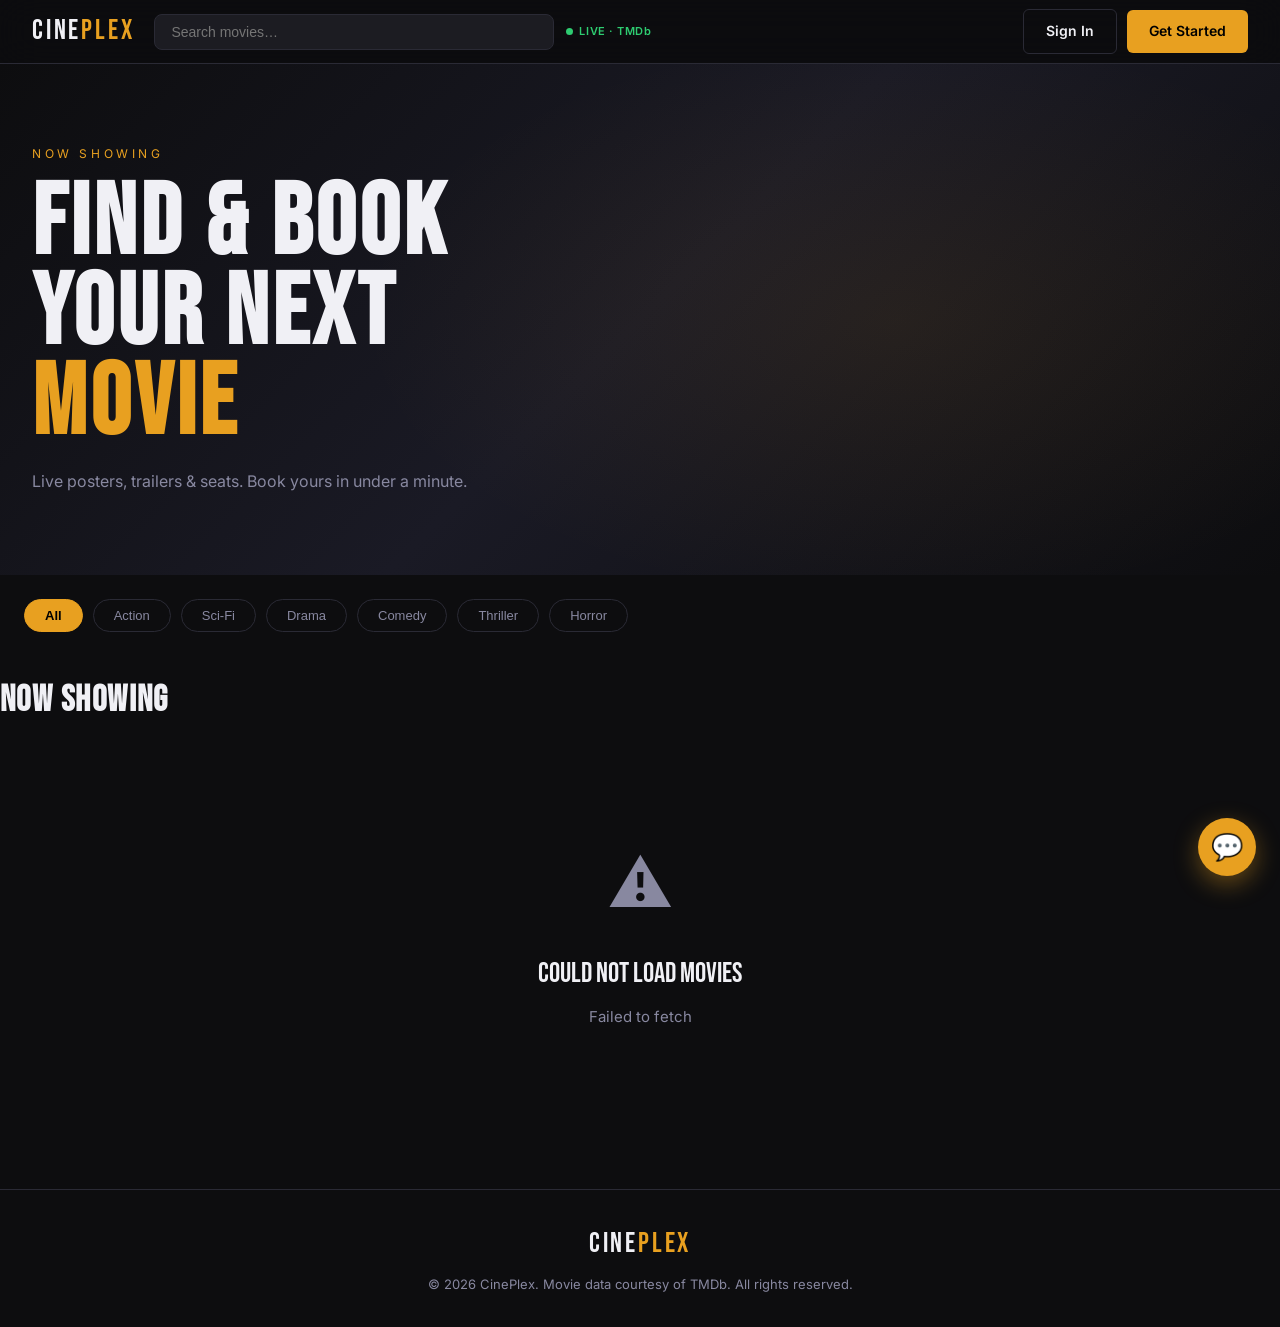
==== index.html @ ccc07450 "Add files via upload" ====
<!DOCTYPE html>
<html lang="en">
<head>
  <meta charset="UTF-8"/>
  <meta name="viewport" content="width=device-width, initial-scale=1.0"/>
  <title>CinePlex — Book Movie Tickets</title>
  <link rel="stylesheet" href="css/style.css"/>
  <link rel="preconnect" href="https://fonts.googleapis.com"/>
  <link href="https://fonts.googleapis.com/css2?family=Bebas+Neue&family=Inter:wght@300;400;500;600;700&display=swap" rel="stylesheet"/>
</head>
<body>

<!-- ── NAVBAR ─────────────────────────────────────────── -->
<nav class="navbar">
  <a class="brand" href="index.html">CINE<span>PLEX</span></a>
  <div class="nav-center">
    <input id="searchInput" type="text" placeholder="Search movies…" class="search-bar"/>
    <span class="live-badge"><span class="live-dot"></span> LIVE · TMDb</span>
  </div>
  <div class="nav-actions" id="navActions"></div>
</nav>

<!-- ── HERO ───────────────────────────────────────────── -->
<section class="hero">
  <div class="hero-content">
    <p class="hero-eyebrow">Now Showing</p>
    <h1 class="hero-title">Find & Book<br/>Your Next<br/><span>Movie</span></h1>
    <p class="hero-sub">Live posters, trailers & seats. Book yours in under a minute.</p>
  </div>
  <div class="hero-reel" id="heroReel"></div>
</section>

<!-- ── GENRE FILTER ───────────────────────────────────── -->
<section class="genre-section">
  <div class="container">
    <div class="genre-pills" id="genrePills">
      <button class="pill active" data-genre="">All</button>
      <button class="pill" data-genre="Action">Action</button>
      <button class="pill" data-genre="Sci-Fi">Sci-Fi</button>
      <button class="pill" data-genre="Drama">Drama</button>
      <button class="pill" data-genre="Comedy">Comedy</button>
      <button class="pill" data-genre="Thriller">Thriller</button>
      <button class="pill" data-genre="Horror">Horror</button>
    </div>
  </div>
</section>

<!-- ── MOVIES GRID ────────────────────────────────────── -->
<section class="movies-section container">
  <h2 class="section-title">Now Showing</h2>
  <div class="movies-grid" id="moviesGrid"></div>
</section>

<!-- ── FOOTER ─────────────────────────────────────────── -->
<footer class="footer">
  <p class="brand">CINE<span>PLEX</span></p>
  <p>© 2026 CinePlex. Movie data courtesy of TMDb. All rights reserved.</p>
</footer>

<div id="toast" class="toast hidden"></div>

<script src="js/tmdb.js"></script>
<script src="js/store.js"></script>
<script src="js/auth.js"></script>
<script src="js/movies.js"></script>
<script src="js/chatbot.js"></script>
<script src="js/places.js"></script>
<script src="js/main.js"></script>
</body>
</html>
---- css/style.css ----
/* ═══════════════════════════════════════════════════
   CinePlex — Cinematic Dark UI
   Palette: Near-black #0D0D0F, Gold #E8A020, Red #E03030
   Type: Bebas Neue (display) + Inter (body)
═══════════════════════════════════════════════════ */

:root {
  --bg:         #0D0D0F;
  --bg2:        #141418;
  --bg3:        #1C1C22;
  --card:       #18181E;
  --border:     #2A2A35;
  --gold:       #E8A020;
  --gold-dim:   #C4871A;
  --red:        #E03030;
  --green:      #2ECC71;
  --text:       #F0F0F5;
  --text-muted: #8888A0;
  --radius:     12px;
  --radius-sm:  6px;
  --shadow:     0 8px 32px rgba(0,0,0,0.6);
  --transition: 200ms ease;
}

*, *::before, *::after { box-sizing: border-box; margin: 0; padding: 0; }

html { scroll-behavior: smooth; }

body {
  background: var(--bg);
  color: var(--text);
  font-family: 'Inter', sans-serif;
  font-size: 15px;
  line-height: 1.6;
  min-height: 100vh;
}

/* ── TYPOGRAPHY ─────────────────────────────────── */
h1,h2,h3,h4 { font-family: 'Bebas Neue', sans-serif; letter-spacing: 0.04em; }

/* ── CONTAINER ──────────────────────────────────── */
.container { max-width: 1280px; margin: 0 auto; padding: 0 24px; }

/* ── NAVBAR ─────────────────────────────────────── */
.navbar {
  position: sticky; top: 0; z-index: 100;
  display: flex; align-items: center; gap: 20px;
  padding: 0 32px; height: 64px;
  background: rgba(13,13,15,0.92);
  backdrop-filter: blur(20px);
  border-bottom: 1px solid var(--border);
}

.brand {
  font-family: 'Bebas Neue', sans-serif;
  font-size: 28px; letter-spacing: 0.1em;
  color: var(--text); text-decoration: none;
  white-space: nowrap;
}
.brand span { color: var(--gold); }

.nav-center { display: flex; align-items: center; gap: 12px; flex: 1; }

.search-bar {
  flex: 1; max-width: 400px;
  padding: 9px 16px;
  background: var(--bg3); border: 1px solid var(--border);
  border-radius: 8px; color: var(--text); font-size: 14px;
  outline: none; transition: border-color var(--transition);
}
.search-bar:focus { border-color: var(--gold); }

.city-select {
  padding: 9px 14px;
  background: var(--bg3); border: 1px solid var(--border);
  border-radius: 8px; color: var(--text); font-size: 14px;
  cursor: pointer; outline: none;
}

.nav-actions { display: flex; align-items: center; gap: 10px; }

/* ── HERO ────────────────────────────────────────── */
.hero {
  min-height: 480px;
  display: flex; align-items: center;
  padding: 80px 32px;
  position: relative; overflow: hidden;
  background: linear-gradient(135deg, #0D0D0F 0%, #1a1a25 50%, #0D0D0F 100%);
}

.hero::before {
  content: '';
  position: absolute; inset: 0;
  background: radial-gradient(ellipse 60% 80% at 70% 50%, rgba(232,160,32,0.08) 0%, transparent 70%);
}

.hero-content { position: relative; z-index: 1; max-width: 480px; }

.hero-eyebrow {
  font-size: 12px; letter-spacing: 0.3em;
  text-transform: uppercase; color: var(--gold);
  margin-bottom: 16px;
}

.hero-title {
  font-size: clamp(56px, 8vw, 100px);
  line-height: 0.9; margin-bottom: 20px;
}
.hero-title span { color: var(--gold); }

.hero-sub { font-size: 16px; color: var(--text-muted); }

.hero-reel {
  position: absolute; right: 0; top: 0; bottom: 0;
  width: 45%; display: flex; align-items: center;
  gap: 16px; padding: 32px;
  overflow: hidden;
  mask-image: linear-gradient(to right, transparent 0%, black 20%, black 80%, transparent 100%);
}

/* ── GENRE PILLS ─────────────────────────────────── */
.genre-section { padding: 24px 0 0; }

.genre-pills {
  display: flex; flex-wrap: wrap; gap: 10px;
}

.pill {
  padding: 8px 20px;
  border-radius: 20px;
  border: 1px solid var(--border);
  background: transparent;
  color: var(--text-muted);
  font-size: 13px; font-weight: 500;
  cursor: pointer; transition: all var(--transition);
}
.pill:hover { border-color: var(--gold); color: var(--gold); }
.pill.active { background: var(--gold); border-color: var(--gold); color: #000; font-weight: 600; }

/* ── SECTION TITLE ───────────────────────────────── */
.section-title { font-size: 36px; margin-bottom: 24px; color: var(--text); }

/* ── MOVIES SECTION ──────────────────────────────── */
.movies-section { padding: 40px 0 80px; }

.movies-grid {
  display: grid;
  grid-template-columns: repeat(auto-fill, minmax(200px, 1fr));
  gap: 24px;
}

/* ── MOVIE CARD ──────────────────────────────────── */
.movie-card {
  background: var(--card);
  border-radius: var(--radius);
  overflow: hidden;
  border: 1px solid var(--border);
  cursor: pointer;
  transition: transform var(--transition), box-shadow var(--transition), border-color var(--transition);
}
.movie-card:hover {
  transform: translateY(-6px);
  box-shadow: var(--shadow);
  border-color: var(--gold);
}

.movie-poster {
  width: 100%; aspect-ratio: 2/3;
  object-fit: cover; display: block;
  background: var(--bg3);
}

.movie-poster-placeholder {
  width: 100%; aspect-ratio: 2/3;
  background: linear-gradient(135deg, var(--bg3) 0%, var(--bg2) 100%);
  display: flex; align-items: center; justify-content: center;
  color: var(--text-muted); font-size: 48px;
}

.movie-info { padding: 14px; }

.movie-title {
  font-family: 'Bebas Neue', sans-serif;
  font-size: 18px; letter-spacing: 0.05em;
  margin-bottom: 6px; line-height: 1.1;
}

.movie-meta {
  display: flex; justify-content: space-between;
  font-size: 12px; color: var(--text-muted);
  margin-bottom: 10px;
}

.movie-rating {
  display: inline-flex; align-items: center; gap: 4px;
  background: rgba(232,160,32,0.15); color: var(--gold);
  padding: 2px 8px; border-radius: 4px;
  font-size: 12px; font-weight: 600;
}

.btn-book {
  display: block; width: 100%;
  padding: 10px;
  background: var(--gold); color: #000;
  border: none; border-radius: var(--radius-sm);
  font-family: 'Bebas Neue', sans-serif;
  font-size: 16px; letter-spacing: 0.1em;
  cursor: pointer; transition: background var(--transition);
  text-align: center; text-decoration: none;
  margin-top: 10px;
}
.btn-book:hover { background: var(--gold-dim); }

/* ── BUTTONS ─────────────────────────────────────── */
.btn {
  padding: 10px 22px; border-radius: var(--radius-sm);
  border: none; font-size: 14px; font-weight: 600;
  cursor: pointer; transition: all var(--transition);
  display: inline-flex; align-items: center; gap: 8px;
  text-decoration: none;
}
.btn-primary { background: var(--gold); color: #000; }
.btn-primary:hover { background: var(--gold-dim); }
.btn-ghost { background: transparent; color: var(--text); border: 1px solid var(--border); }
.btn-ghost:hover { border-color: var(--gold); color: var(--gold); }
.btn-danger { background: var(--red); color: #fff; }
.btn-danger:hover { background: #c02828; }
.btn-success { background: var(--green); color: #000; }

/* ── MODAL ───────────────────────────────────────── */
.modal-overlay {
  position: fixed; inset: 0; z-index: 200;
  background: rgba(0,0,0,0.7);
  backdrop-filter: blur(6px);
  display: flex; align-items: center; justify-content: center;
  padding: 20px;
  opacity: 0; pointer-events: none;
  transition: opacity var(--transition);
}
.modal-overlay.open { opacity: 1; pointer-events: all; }

.modal {
  background: var(--bg2);
  border: 1px solid var(--border);
  border-radius: var(--radius);
  padding: 36px;
  max-width: 460px; width: 100%;
  transform: translateY(20px);
  transition: transform var(--transition);
}
.modal-overlay.open .modal { transform: translateY(0); }

.modal-title {
  font-size: 32px; margin-bottom: 24px;
}

/* ── FORMS ───────────────────────────────────────── */
.form-group { margin-bottom: 18px; }
.form-group label { display: block; font-size: 13px; color: var(--text-muted); margin-bottom: 6px; }

.form-control {
  width: 100%; padding: 11px 14px;
  background: var(--bg3); border: 1px solid var(--border);
  border-radius: var(--radius-sm); color: var(--text);
  font-size: 14px; outline: none;
  transition: border-color var(--transition);
}
.form-control:focus { border-color: var(--gold); }

.form-row { display: grid; grid-template-columns: 1fr 1fr; gap: 16px; }

/* ── SEAT MAP ────────────────────────────────────── */
.seat-map-page { padding: 40px 0 80px; }

.screen-indicator {
  background: linear-gradient(180deg, rgba(232,160,32,0.3) 0%, transparent 100%);
  height: 6px; width: 60%; margin: 0 auto 48px;
  border-radius: 3px; position: relative;
}
.screen-indicator::after {
  content: 'SCREEN'; font-family: 'Bebas Neue', sans-serif;
  font-size: 12px; letter-spacing: 0.3em;
  color: var(--text-muted);
  position: absolute; top: 10px; left: 50%; transform: translateX(-50%);
}

.seat-grid { display: flex; flex-direction: column; align-items: center; gap: 8px; }
.seat-row { display: flex; align-items: center; gap: 8px; }
.row-label { font-size: 12px; color: var(--text-muted); width: 20px; text-align: center; }

.seat {
  width: 36px; height: 36px;
  border-radius: 6px 6px 2px 2px;
  border: 1px solid var(--border);
  background: var(--bg3);
  cursor: pointer; font-size: 10px;
  display: flex; align-items: center; justify-content: center;
  color: var(--text-muted);
  transition: all var(--transition);
  position: relative;
}
.seat:hover:not(.booked):not(.aisle) { background: var(--gold); color: #000; border-color: var(--gold); }
.seat.selected { background: var(--green); color: #000; border-color: var(--green); }
.seat.booked { background: var(--bg2); border-color: var(--border); cursor: not-allowed; opacity: 0.5; }
.seat.premium { border-color: #8855ff; }
.seat.premium:hover:not(.booked) { background: #8855ff; border-color: #8855ff; color: #fff; }
.seat.recliner { border-color: var(--red); }
.seat.recliner:hover:not(.booked) { background: var(--red); border-color: var(--red); color: #fff; }
.seat.aisle { background: transparent; border: none; cursor: default; }

.seat-legend {
  display: flex; justify-content: center; gap: 24px;
  margin: 32px 0; flex-wrap: wrap;
}
.legend-item { display: flex; align-items: center; gap: 8px; font-size: 13px; color: var(--text-muted); }
.legend-box {
  width: 20px; height: 20px; border-radius: 4px;
  border: 1px solid;
}

/* ── BOOKING SUMMARY ─────────────────────────────── */
.booking-summary {
  position: sticky; bottom: 0;
  background: var(--bg2);
  border-top: 1px solid var(--border);
  padding: 20px 32px;
  display: flex; align-items: center;
  justify-content: space-between;
  gap: 20px; flex-wrap: wrap;
}

.summary-seats { font-size: 13px; color: var(--text-muted); }
.summary-total { font-family: 'Bebas Neue', sans-serif; font-size: 32px; color: var(--gold); }

/* ── AUTH PAGES ──────────────────────────────────── */
.auth-page {
  min-height: 100vh;
  display: flex; align-items: center; justify-content: center;
  padding: 40px 20px;
}

.auth-card {
  background: var(--card);
  border: 1px solid var(--border);
  border-radius: var(--radius);
  padding: 48px;
  width: 100%; max-width: 440px;
}

.auth-logo {
  font-family: 'Bebas Neue', sans-serif;
  font-size: 32px; letter-spacing: 0.1em;
  margin-bottom: 8px;
}
.auth-logo span { color: var(--gold); }
.auth-subtitle { color: var(--text-muted); font-size: 14px; margin-bottom: 36px; }
.auth-form-title { font-size: 28px; margin-bottom: 28px; }

.auth-link { color: var(--gold); text-decoration: none; }
.auth-link:hover { text-decoration: underline; }
.auth-switch { text-align: center; margin-top: 24px; font-size: 14px; color: var(--text-muted); }

/* ── BOOKING HISTORY ─────────────────────────────── */
.history-page { padding: 40px 0 80px; }
.page-title { font-size: 48px; margin-bottom: 32px; }

.booking-card {
  background: var(--card);
  border: 1px solid var(--border);
  border-radius: var(--radius);
  padding: 24px;
  margin-bottom: 16px;
  display: grid;
  grid-template-columns: auto 1fr auto;
  gap: 24px; align-items: start;
}
.booking-card:hover { border-color: var(--border); }

.booking-poster {
  width: 70px; height: 100px;
  object-fit: cover; border-radius: 6px;
  background: var(--bg3);
}

.booking-title { font-size: 22px; margin-bottom: 8px; }
.booking-detail { font-size: 13px; color: var(--text-muted); margin-bottom: 4px; }
.booking-detail strong { color: var(--text); }
.booking-ref { font-family: monospace; font-size: 13px; color: var(--gold); }

.status-badge {
  padding: 4px 12px; border-radius: 20px;
  font-size: 12px; font-weight: 600; text-transform: uppercase;
}
.status-CONFIRMED { background: rgba(46,204,113,0.15); color: var(--green); }
.status-CANCELLED { background: rgba(224,48,48,0.15); color: var(--red); }
.status-PENDING   { background: rgba(232,160,32,0.15); color: var(--gold); }

/* ── ADMIN PANEL ─────────────────────────────────── */
.admin-layout {
  display: grid; grid-template-columns: 240px 1fr;
  min-height: 100vh;
}

.admin-sidebar {
  background: var(--bg2);
  border-right: 1px solid var(--border);
  padding: 24px 0;
  position: sticky; top: 0; height: 100vh; overflow-y: auto;
}

.admin-nav-link {
  display: flex; align-items: center; gap: 12px;
  padding: 12px 24px;
  color: var(--text-muted);
  text-decoration: none; font-size: 14px; font-weight: 500;
  transition: all var(--transition);
  border-left: 3px solid transparent;
}
.admin-nav-link:hover, .admin-nav-link.active {
  color: var(--gold);
  border-left-color: var(--gold);
  background: rgba(232,160,32,0.05);
}

.admin-content { padding: 40px; }

/* ── STATS CARDS ─────────────────────────────────── */
.stats-grid {
  display: grid;
  grid-template-columns: repeat(auto-fill, minmax(220px, 1fr));
  gap: 20px; margin-bottom: 40px;
}

.stat-card {
  background: var(--card);
  border: 1px solid var(--border);
  border-radius: var(--radius);
  padding: 24px;
}
.stat-label { font-size: 12px; color: var(--text-muted); text-transform: uppercase; letter-spacing: 0.1em; margin-bottom: 8px; }
.stat-value { font-family: 'Bebas Neue', sans-serif; font-size: 44px; color: var(--gold); line-height: 1; }
.stat-sub { font-size: 12px; color: var(--text-muted); margin-top: 6px; }

/* ── TABLE ───────────────────────────────────────── */
.table-wrap {
  background: var(--card);
  border: 1px solid var(--border);
  border-radius: var(--radius);
  overflow: hidden;
}

table { width: 100%; border-collapse: collapse; }
thead { background: var(--bg3); }
thead th {
  padding: 14px 20px; text-align: left;
  font-size: 12px; letter-spacing: 0.1em;
  text-transform: uppercase; color: var(--text-muted);
  font-weight: 600;
}
tbody tr { border-bottom: 1px solid var(--border); transition: background var(--transition); }
tbody tr:last-child { border-bottom: none; }
tbody tr:hover { background: var(--bg3); }
tbody td { padding: 14px 20px; font-size: 14px; }

/* ── TOAST ───────────────────────────────────────── */
.toast {
  position: fixed; bottom: 32px; right: 32px; z-index: 9999;
  padding: 14px 24px;
  background: var(--bg2);
  border: 1px solid var(--border);
  border-radius: var(--radius-sm);
  font-size: 14px; font-weight: 500;
  box-shadow: var(--shadow);
  transform: translateY(20px); opacity: 0;
  transition: all 300ms ease;
}
.toast.visible { transform: translateY(0); opacity: 1; }
.toast.hidden { display: none; }
.toast.success { border-color: var(--green); color: var(--green); }
.toast.error   { border-color: var(--red);   color: var(--red); }
.toast.info    { border-color: var(--gold);  color: var(--gold); }

/* ── TABS ────────────────────────────────────────── */
.tabs { display: flex; gap: 4px; margin-bottom: 32px; border-bottom: 1px solid var(--border); }
.tab-btn {
  padding: 12px 24px; border: none; background: none;
  color: var(--text-muted); font-size: 15px; cursor: pointer;
  border-bottom: 2px solid transparent; margin-bottom: -1px;
  transition: all var(--transition);
}
.tab-btn.active { color: var(--gold); border-bottom-color: var(--gold); }

/* ── SHOW SELECTION ──────────────────────────────── */
.show-card {
  background: var(--card);
  border: 1px solid var(--border);
  border-radius: var(--radius);
  padding: 20px 24px;
  margin-bottom: 12px;
  display: flex; align-items: center;
  justify-content: space-between; gap: 20px;
  cursor: pointer; transition: border-color var(--transition);
}
.show-card:hover { border-color: var(--gold); }

.show-time { font-family: 'Bebas Neue', sans-serif; font-size: 28px; }
.show-meta { font-size: 13px; color: var(--text-muted); }
.show-avail { font-size: 12px; color: var(--green); }

/* ── LOADING ─────────────────────────────────────── */
.loading {
  display: flex; align-items: center; justify-content: center;
  padding: 80px; color: var(--text-muted); font-size: 16px;
}
.spinner {
  width: 36px; height: 36px;
  border: 3px solid var(--border);
  border-top-color: var(--gold);
  border-radius: 50%;
  animation: spin 0.8s linear infinite;
  margin-right: 16px;
}
@keyframes spin { to { transform: rotate(360deg); } }

/* ── EMPTY STATE ─────────────────────────────────── */
.empty-state {
  text-align: center; padding: 80px 20px;
  color: var(--text-muted);
}
.empty-icon { font-size: 64px; margin-bottom: 16px; }
.empty-title { font-family: 'Bebas Neue', sans-serif; font-size: 28px; color: var(--text); margin-bottom: 8px; }

/* ── MISC ────────────────────────────────────────── */
.divider { height: 1px; background: var(--border); margin: 24px 0; }
.text-gold { color: var(--gold); }
.text-muted { color: var(--text-muted); }
.text-right { text-align: right; }
.flex-between { display: flex; justify-content: space-between; align-items: center; }
.gap-2 { gap: 8px; }
.mb-4 { margin-bottom: 16px; }
.mt-4 { margin-top: 16px; }

/* ── FOOTER ──────────────────────────────────────── */
.footer {
  text-align: center; padding: 32px;
  color: var(--text-muted); font-size: 13px;
  border-top: 1px solid var(--border);
}
.footer .brand { margin-bottom: 8px; }

/* ── TRAILER MODAL ───────────────────────────────── */
.trailer-overlay {
  position: fixed; inset: 0; z-index: 300;
  background: rgba(0,0,0,0.9);
  display: flex; align-items: center; justify-content: center;
  padding: 24px;
  opacity: 0; pointer-events: none;
  transition: opacity 250ms ease;
}
.trailer-overlay.open { opacity: 1; pointer-events: all; }

.trailer-box {
  width: 100%; max-width: 960px;
  aspect-ratio: 16/9;
  position: relative;
  transform: scale(0.96);
  transition: transform 250ms ease;
}
.trailer-overlay.open .trailer-box { transform: scale(1); }

.trailer-box iframe { width: 100%; height: 100%; border: 0; border-radius: 10px; }

.trailer-close {
  position: absolute; top: -44px; right: 0;
  background: none; border: none; color: #fff;
  font-size: 28px; cursor: pointer; line-height: 1;
  width: 36px; height: 36px;
}
.trailer-close:hover { color: var(--gold); }

.btn-trailer {
  display: inline-flex; align-items: center; gap: 8px;
  padding: 10px 20px; border-radius: var(--radius-sm);
  background: rgba(255,255,255,0.1);
  border: 1px solid rgba(255,255,255,0.25);
  color: #fff; font-size: 14px; font-weight: 600;
  cursor: pointer; backdrop-filter: blur(8px);
  transition: all var(--transition);
}
.btn-trailer:hover { background: rgba(255,255,255,0.2); border-color: #fff; }

.play-badge {
  position: absolute; inset: 0;
  display: flex; align-items: center; justify-content: center;
  background: rgba(0,0,0,0.35);
  opacity: 0; transition: opacity var(--transition);
  border-radius: inherit;
}
.movie-card:hover .play-badge { opacity: 1; }
.play-badge-icon {
  width: 48px; height: 48px; border-radius: 50%;
  background: rgba(232,160,32,0.95);
  display: flex; align-items: center; justify-content: center;
  color: #000; font-size: 18px;
}

/* ── PAYMENT MODAL (Razorpay/Stripe-style) ──────────── */
.pay-modal { max-width: 420px; padding: 0; overflow: hidden; }

.pay-header {
  background: linear-gradient(135deg, #1a1a25, #14141a);
  padding: 28px 28px 20px;
  border-bottom: 1px solid var(--border);
}
.pay-merchant { font-size: 12px; color: var(--text-muted); letter-spacing: 0.05em; }
.pay-amount { font-family: 'Bebas Neue', sans-serif; font-size: 40px; color: var(--gold); margin-top: 4px; }
.pay-desc { font-size: 13px; color: var(--text-muted); margin-top: 6px; }

.pay-body { padding: 24px 28px 28px; }

.pay-tabs {
  display: flex; gap: 4px; margin-bottom: 20px;
  background: var(--bg3); border-radius: 10px; padding: 4px;
}
.pay-tab {
  flex: 1; padding: 9px; text-align: center;
  border-radius: 7px; font-size: 12px; font-weight: 600;
  color: var(--text-muted); cursor: pointer;
  transition: all var(--transition);
}
.pay-tab.active { background: var(--gold); color: #000; }

.pay-panel { display: none; }
.pay-panel.active { display: block; }

.upi-app-grid { display: grid; grid-template-columns: repeat(4,1fr); gap: 10px; margin-bottom: 18px; }
.upi-app {
  aspect-ratio: 1; border-radius: 10px;
  background: var(--bg3); border: 1px solid var(--border);
  display: flex; align-items: center; justify-content: center;
  font-size: 22px; cursor: pointer; transition: all var(--transition);
}
.upi-app:hover, .upi-app.selected { border-color: var(--gold); background: rgba(232,160,32,0.1); }

.card-visual {
  background: linear-gradient(135deg, #2a2a35, #1c1c22);
  border-radius: 12px; padding: 20px;
  margin-bottom: 18px; border: 1px solid var(--border);
  font-family: monospace;
}
.card-visual-number { font-size: 18px; letter-spacing: 0.1em; margin: 16px 0 12px; color: var(--text); }
.card-visual-row { display: flex; justify-content: space-between; font-size: 10px; color: var(--text-muted); text-transform: uppercase; }

.pay-processing {
  display: flex; flex-direction: column; align-items: center;
  padding: 40px 20px; text-align: center;
}
.pay-success-icon {
  width: 64px; height: 64px; border-radius: 50%;
  background: var(--green); color: #000;
  display: flex; align-items: center; justify-content: center;
  font-size: 32px; margin-bottom: 16px;
  animation: pop 400ms ease;
}
@keyframes pop { 0% { transform: scale(0); } 70% { transform: scale(1.1); } 100% { transform: scale(1); } }

.secure-badge {
  display: flex; align-items: center; justify-content: center; gap: 6px;
  font-size: 11px; color: var(--text-muted); margin-top: 16px;
}

/* ── LIVE BADGE ──────────────────────────────────── */
.live-badge {
  display: inline-flex; align-items: center; gap: 6px;
  font-size: 11px; color: var(--green); font-weight: 600;
  letter-spacing: 0.05em;
}
.live-dot {
  width: 7px; height: 7px; border-radius: 50%;
  background: var(--green);
  animation: pulse 1.6s infinite;
}
@keyframes pulse { 0%,100% { opacity: 1; } 50% { opacity: 0.3; } }

/* ── CHATBOT WIDGET ──────────────────────────────── */
.cb-launcher {
  position: fixed; bottom: 24px; right: 24px; z-index: 400;
  width: 58px; height: 58px; border-radius: 50%;
  background: var(--gold); border: none;
  display: flex; align-items: center; justify-content: center;
  font-size: 26px; cursor: pointer;
  box-shadow: 0 8px 24px rgba(232,160,32,0.4);
  transition: transform 200ms ease, opacity 200ms ease;
}
.cb-launcher:hover { transform: scale(1.08); }
.cb-launcher-hidden { transform: scale(0); opacity: 0; pointer-events: none; }

.cb-panel {
  position: fixed; bottom: 24px; right: 24px; z-index: 400;
  width: 380px; max-width: calc(100vw - 32px);
  height: 560px; max-height: calc(100vh - 48px);
  background: var(--bg2);
  border: 1px solid var(--border);
  border-radius: 16px;
  box-shadow: 0 20px 60px rgba(0,0,0,0.6);
  display: flex; flex-direction: column;
  transform: translateY(20px) scale(0.97); opacity: 0; pointer-events: none;
  transition: all 220ms ease;
  overflow: hidden;
}
.cb-panel.cb-open { transform: translateY(0) scale(1); opacity: 1; pointer-events: all; }

.cb-header {
  display: flex; align-items: center; justify-content: space-between;
  padding: 16px 18px;
  background: linear-gradient(135deg, #1a1a25, #14141a);
  border-bottom: 1px solid var(--border);
}
.cb-title { font-family: 'Bebas Neue', sans-serif; font-size: 18px; letter-spacing: 0.04em; }
.cb-status { display: flex; align-items: center; gap: 6px; font-size: 11px; color: var(--green); margin-top: 2px; }
.cb-close { background: none; border: none; color: var(--text-muted); font-size: 18px; cursor: pointer; }
.cb-close:hover { color: var(--text); }

.cb-messages {
  flex: 1; overflow-y: auto;
  padding: 16px 18px;
  display: flex; flex-direction: column; gap: 10px;
}

.cb-msg {
  max-width: 85%; padding: 10px 14px;
  border-radius: 14px; font-size: 13.5px; line-height: 1.5;
}
.cb-msg-bot {
  background: var(--bg3); color: var(--text);
  align-self: flex-start; border-bottom-left-radius: 4px;
}
.cb-msg-user {
  background: var(--gold); color: #000; font-weight: 500;
  align-self: flex-end; border-bottom-right-radius: 4px;
}
.cb-msg code {
  background: rgba(0,0,0,0.3); padding: 1px 6px; border-radius: 4px;
  font-size: 12px; color: var(--gold);
}

.cb-typing { display: flex; gap: 4px; padding: 14px; align-self: flex-start; }
.cb-typing span {
  width: 6px; height: 6px; border-radius: 50%;
  background: var(--text-muted);
  animation: cbBounce 1.2s infinite;
}
.cb-typing span:nth-child(2) { animation-delay: 0.15s; }
.cb-typing span:nth-child(3) { animation-delay: 0.3s; }
@keyframes cbBounce { 0%,60%,100% { transform: translateY(0); opacity: 0.5; } 30% { transform: translateY(-4px); opacity: 1; } }

.cb-quick-replies {
  display: flex; flex-wrap: wrap; gap: 8px;
  padding: 0 18px 12px;
}
.cb-chip {
  padding: 7px 14px; border-radius: 16px;
  background: transparent; border: 1px solid var(--gold);
  color: var(--gold); font-size: 12px; cursor: pointer;
  transition: all var(--transition);
}
.cb-chip:hover { background: var(--gold); color: #000; }

.cb-input-row {
  display: flex; gap: 8px; padding: 14px 18px;
  border-top: 1px solid var(--border);
}
.cb-input {
  flex: 1; padding: 10px 14px;
  background: var(--bg3); border: 1px solid var(--border);
  border-radius: 20px; color: var(--text); font-size: 13px; outline: none;
}
.cb-input:focus { border-color: var(--gold); }
.cb-send {
  width: 38px; height: 38px; border-radius: 50%;
  background: var(--gold); border: none; color: #000;
  font-size: 14px; cursor: pointer; flex-shrink: 0;
}
.cb-send:hover { background: var(--gold-dim); }

@media (max-width: 480px) {
  .cb-panel { width: calc(100vw - 24px); right: 12px; bottom: 12px; height: 70vh; }
  .cb-launcher { right: 16px; bottom: 16px; }
}

/* ── THEATER / LOCATION PICKER ──────────────────────── */
.location-bar {
  display: flex; align-items: center; gap: 12px; flex-wrap: wrap;
  background: var(--bg3); border: 1px solid var(--border);
  border-radius: 10px; padding: 14px 18px; margin-bottom: 24px;
}
.location-bar-icon { font-size: 18px; }
.location-bar-text { font-size: 13px; color: var(--text-muted); flex: 1; }
.location-bar-text strong { color: var(--text); }

.theater-card-distance {
  background: rgba(46,204,113,0.12); color: var(--green);
  padding: 3px 10px; border-radius: 12px;
  font-size: 11px; font-weight: 600;
}
.theater-card-rating {
  display: inline-flex; align-items: center; gap: 4px;
  font-size: 12px; color: var(--text-muted);
}
.theater-open-badge { color: var(--green); font-size: 11px; font-weight: 600; }
.theater-closed-badge { color: var(--red); font-size: 11px; font-weight: 600; }

.city-picker-grid {
  display: grid; grid-template-columns: repeat(auto-fill, minmax(120px, 1fr));
  gap: 10px; margin-top: 12px;
}
.city-picker-btn {
  padding: 10px; border-radius: 8px;
  background: var(--bg3); border: 1px solid var(--border);
  color: var(--text); font-size: 13px; cursor: pointer;
  text-align: center; transition: all var(--transition);
}
.city-picker-btn:hover { border-color: var(--gold); color: var(--gold); }

/* ── RESPONSIVE ──────────────────────────────────── */
@media (max-width: 768px) {
  .navbar { padding: 0 16px; }
  .nav-center { display: none; }
  .hero { padding: 60px 16px; }
  .hero-reel { display: none; }
  .admin-layout { grid-template-columns: 1fr; }
  .admin-sidebar { display: none; }
  .booking-card { grid-template-columns: 1fr; }
}

@media (max-width: 480px) {
  .movies-grid { grid-template-columns: repeat(2, 1fr); gap: 12px; }
}
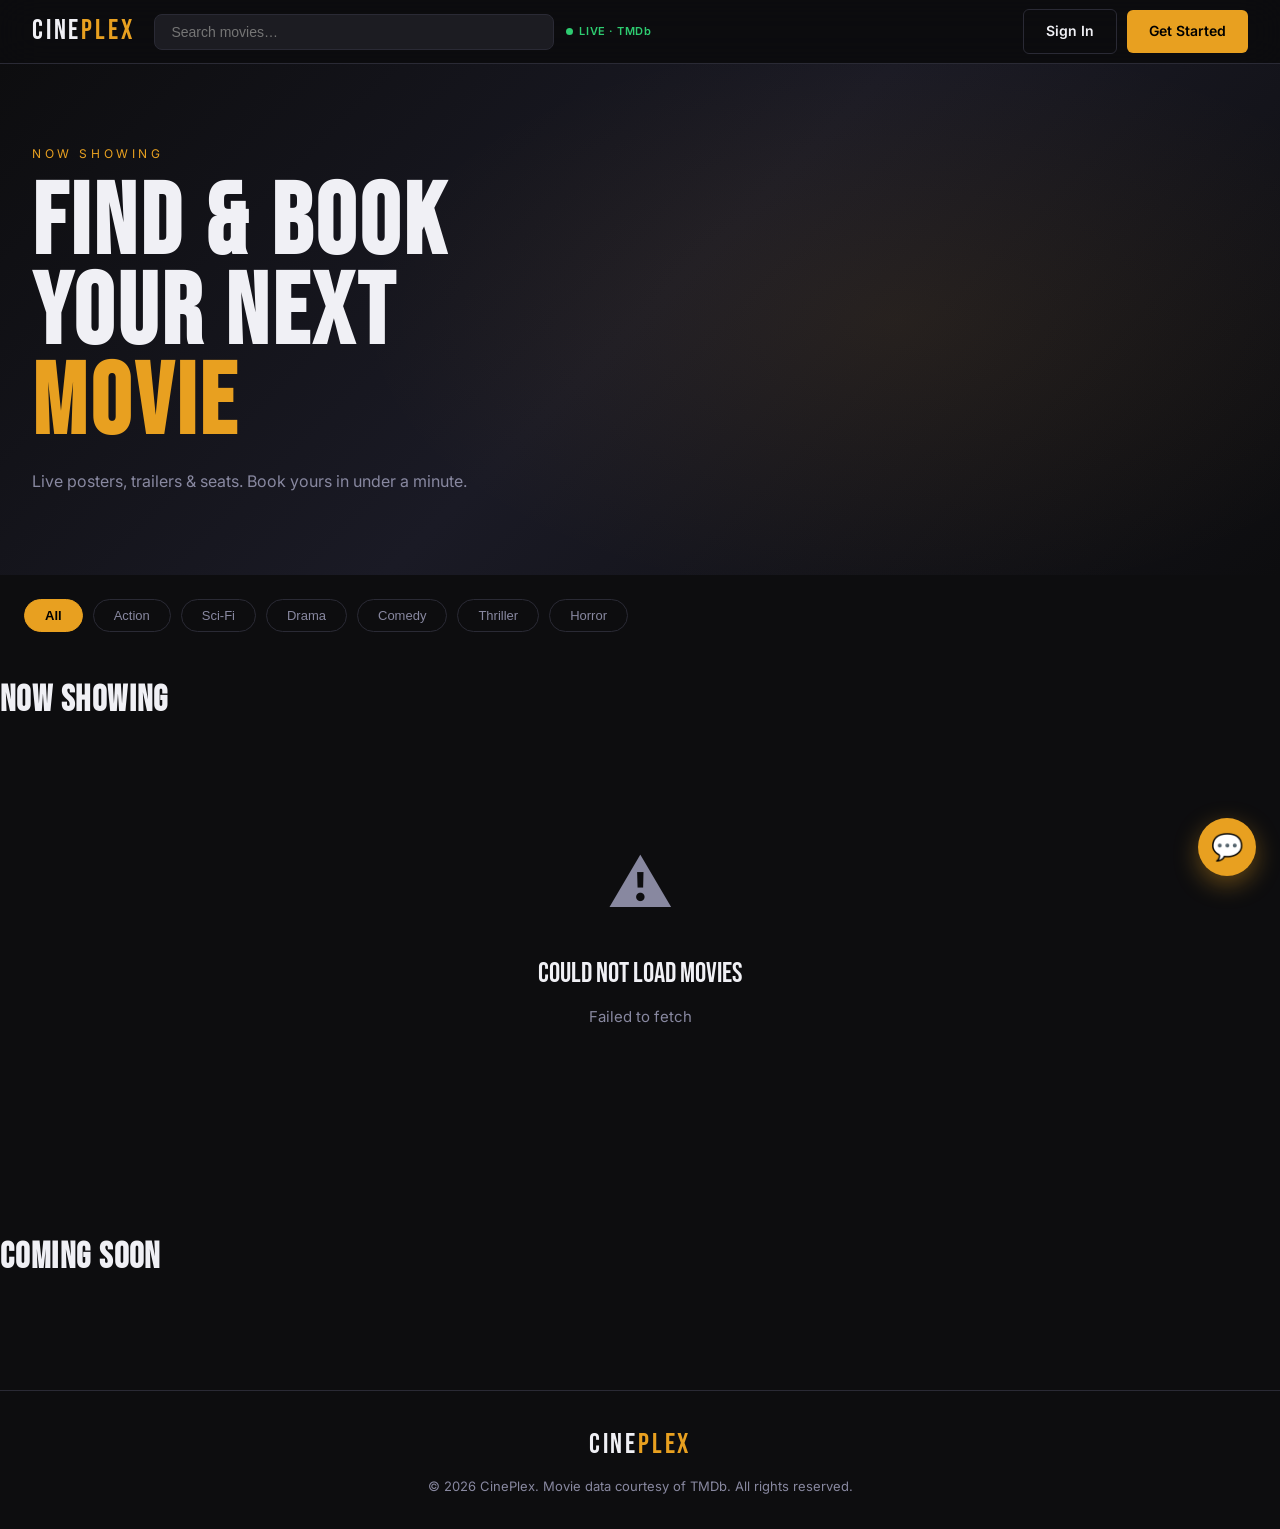
==== commit ea6ad557: "Add files via upload" ====
--- a/index.html
+++ b/index.html
@@ -51,6 +51,12 @@
   <div class="movies-grid" id="moviesGrid"></div>
 </section>
 
+<!-- ── UPCOMING MOVIES GRID ───────────────────────────── -->
+<section class="movies-section container">
+  <h2 class="section-title">Coming Soon</h2>
+  <div class="movies-grid" id="upcomingGrid"></div>
+</section>
+
 <!-- ── FOOTER ─────────────────────────────────────────── -->
 <footer class="footer">
   <p class="brand">CINE<span>PLEX</span></p>
